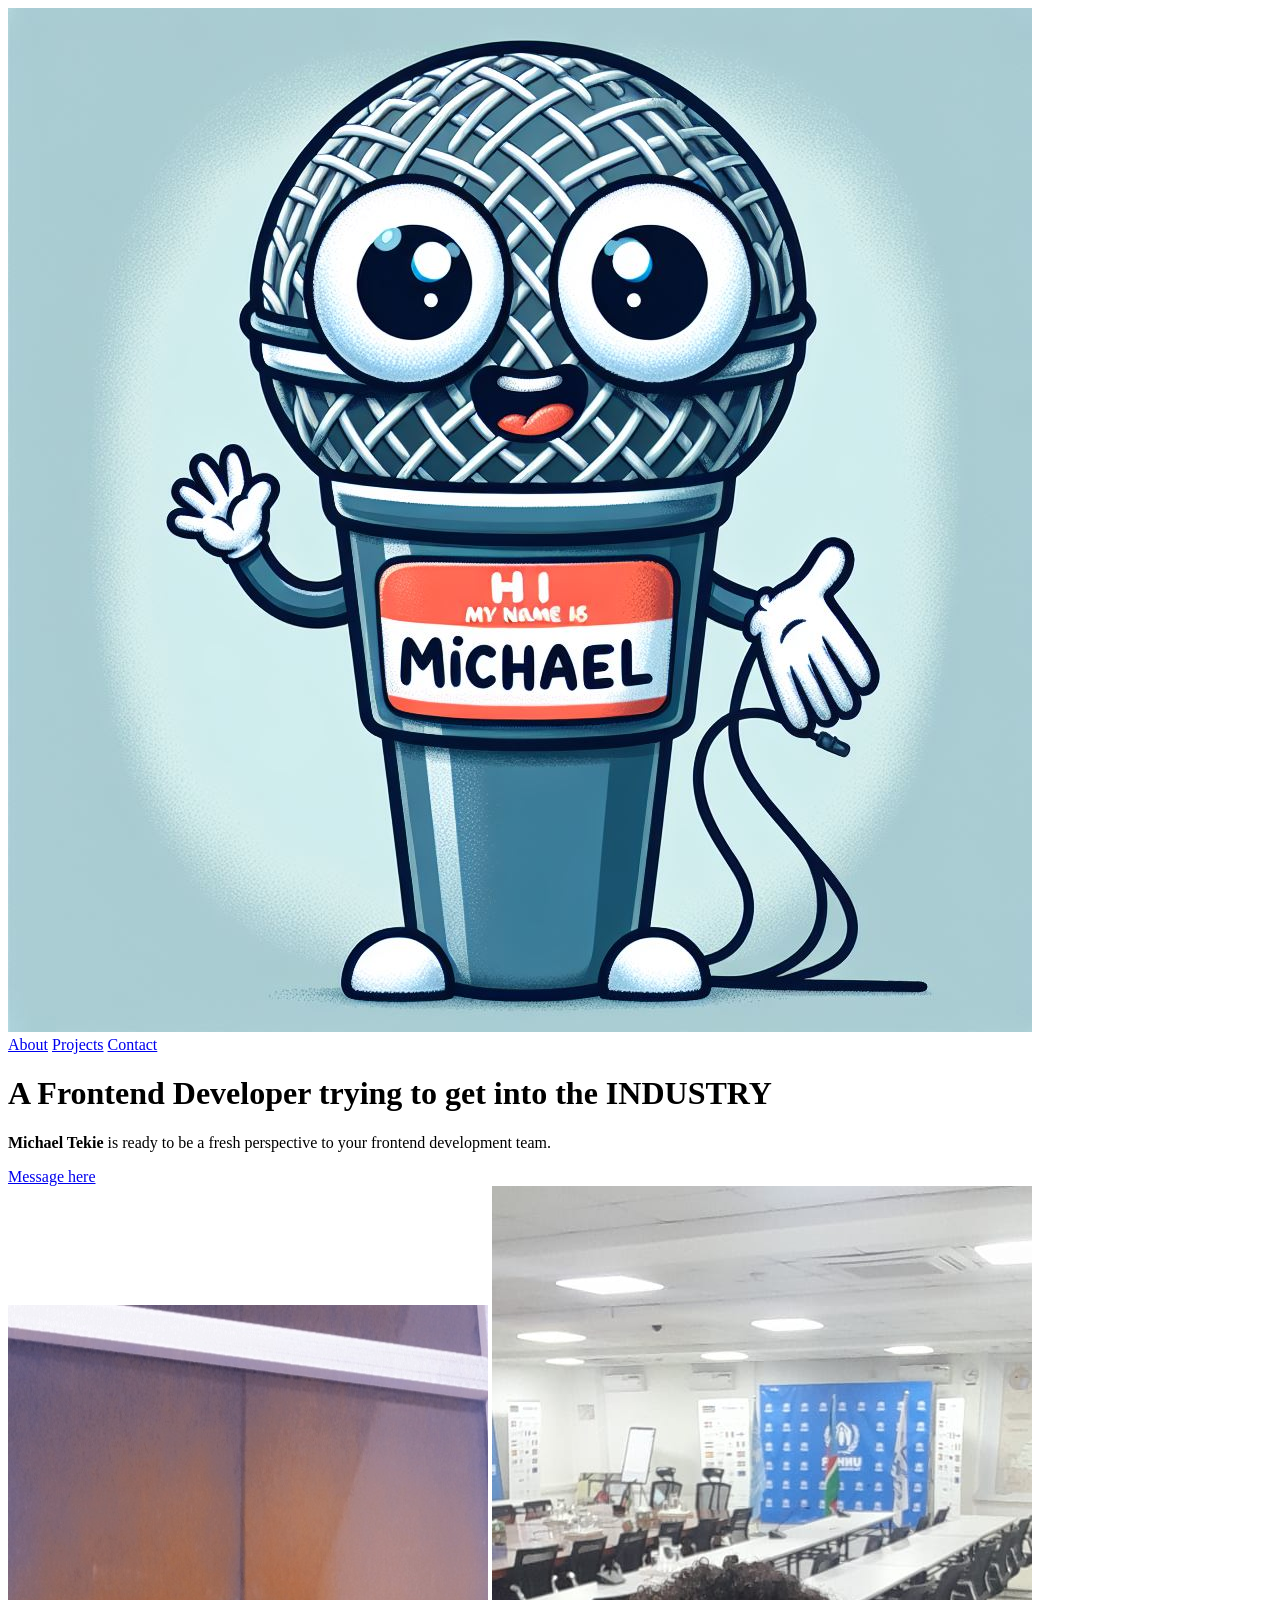
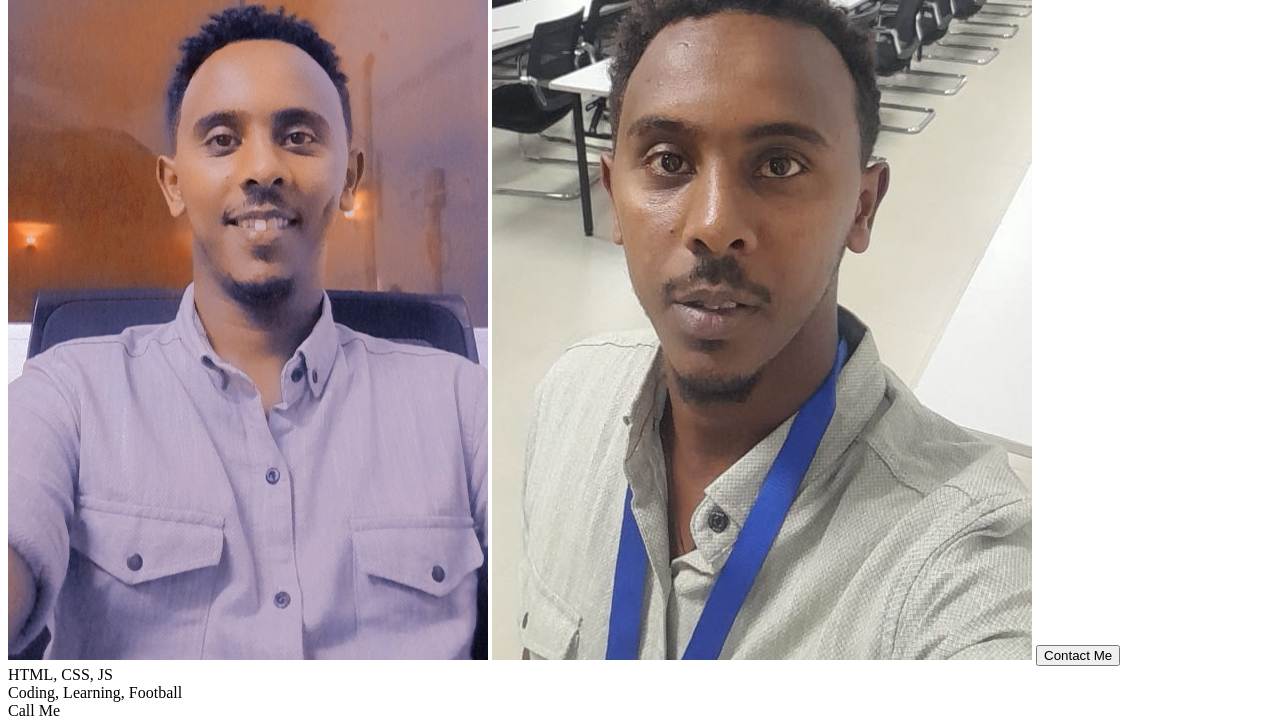
==== site/index.html @ ced4840d "index" ====
<!DOCTYPE html>
<html lang="en">
<head>
    <meta charset="UTF-8">
    <meta name="viewport" content="width=device-width, initial-scale=1.0">
    <link rel="stylesheet" href="index.html">
    <title>My portfolio</title>
</head>
<body>
    <header>
        <nav class="container">
            <div class="logo-box">
                <a href="Home.html" ><img src="images/My logo.jpeg" alt=""></a>
            </div>
            <div class="parent-link">
                <a href="#" class="social-links">About</a>
                <a href="#" class="social-links">Projects</a>
                <a href="#" class="social-links">Contact</a>
            </div>
            <div class="icon">
              <a href="https://github.com/" target="_blank" class="sm-icon">
                <ion-icon name="logo-github"></ion-icon>
              </a>  
              <a href="https://linkedin.com/" target="_blank" class="sm-icon">
                <ion-icon name="logo-linkedin"></ion-icon>
              </a>  
              <a href="https://tiktok.com/" target="_blank" class="sm-icon">
                <ion-icon name="logo-tiktok"></ion-icon>
              </a>  
            </div>
        </nav>

        <div class="header-container">
            <div class="hdr-container-inner">
                <h1>A Frontend Developer trying to get 
                  into the <span>INDUSTRY</span>
                </h1>
                <p>
                  <b>Michael Tekie</b> is ready to be a fresh perspective to
                  your frontend development team.
                </p>
                <a href="#" class="btn">Message here</a>
            </div>
        </div>
    </header>

    <div class="cards">
      <div class="imgWrapper">
        <img class="image-1" src="images/image1.jpg" alt="">
        <img class="image-2" src="images/image2.jpg" alt="">

        <button class="Contact-Me"> Contact Me</button>
      </div>
     <div class="info-container">
      <div class="skills title">HTML, CSS, JS</div>
      <div class="hobbies">Coding, Learning, Football</div>
      <div class="callMe">Call Me</div>
     </div>
      
    </div>
</body>
</html>
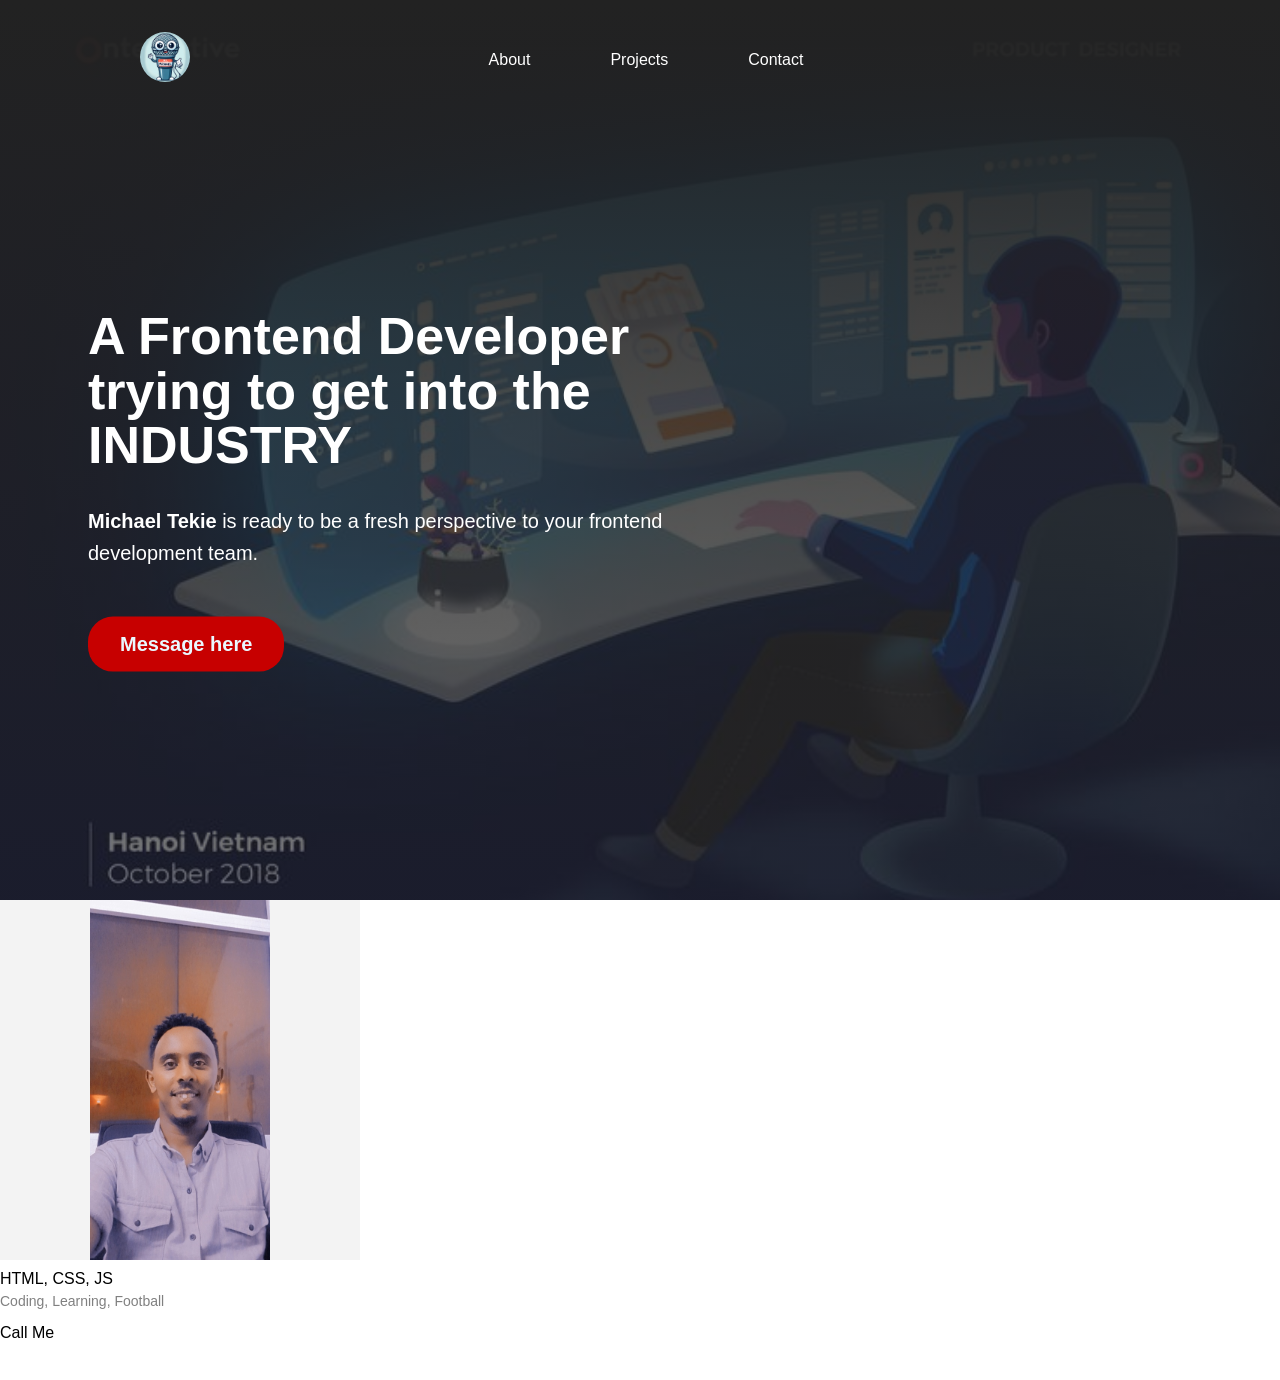
==== commit 7c942eb4: "index" ====
--- a/site/index.html
+++ b/site/index.html
@@ -3,7 +3,7 @@
 <head>
     <meta charset="UTF-8">
     <meta name="viewport" content="width=device-width, initial-scale=1.0">
-    <link rel="stylesheet" href="index.html">
+    <link rel="stylesheet" href="index.css">
     <title>My portfolio</title>
 </head>
 <body>
--- a/site/index.css
+++ b/site/index.css
@@ -0,0 +1,205 @@
+@import url('https://fonts.gooleapis.com/css2?family=Inter:wght@400;500;600;700;800;900&display=swap');
+
+
+* {
+    margin: 0;
+    padding: 0;
+    box-sizing: border-box;
+}
+
+.container {
+    display: flex;
+    justify-content: space-around;
+}
+
+.parent-link {
+    font-size: 1rem;
+}
+
+.parent-link, .icon {
+    display: flex;
+    justify-content: center;
+    align-items: center;
+}
+
+.social-links, .msg {
+    text-decoration: none;
+}
+
+.social-links {
+    padding: 0 2.5rem;
+    margin: 0;
+    color: white;
+    font-weight: 500;
+}
+
+.social-links:hover {
+    opacity: 0.8;
+}
+
+.sm-icon {
+    padding: 0 0.5rem;
+    margin: 0;
+    color: white;
+}
+
+.sm-icon:hover {
+    opacity: 0.8;
+}
+
+header {
+    height: 100vh;
+    position: relative;
+    background-image: linear-gradient(rgba(34,34,34,2.5),
+    rgba(34,34,34,0.6)), url(images/designer_4x_png\ by\ Alex\ ✦.jpeg);
+    background-size: cover;
+    background-position: center;
+    color: white;
+}
+
+.logo-box img {
+    width: 50px;
+    height: 50px;
+    border-radius: 50%;
+    margin-left: 10px;
+}
+
+
+body {
+    font-family: "Inter", sans-serif;
+}
+
+nav {
+    font-size: 20px;
+    font-weight: 700;
+    display: flex;
+    justify-content: space-between;
+    padding-top: 32px;
+}
+
+h1 {
+    font-size: 52px;
+    margin-bottom: 32px;
+    line-height: 1.05;
+}
+
+h2 {
+    font-size: 44px;
+    margin-bottom: 48px;
+}
+
+p {
+    font-size: 20px;
+    line-height: 1.6;
+    margin-bottom: 48px;
+}
+
+.btn:link,
+.btn:visited {
+    font-size: 20px;
+    font-weight: 600;
+    background-color: rgb(199,0,0);
+    color: #eaf8ff;
+    text-decoration: none;
+    display: inline-block;
+    padding: 16px 32px;
+    border-radius: 25px;
+}
+
+.btn:link:hover,
+.btn:visited:hover {
+    opacity: 0.8;
+}
+
+.header-container {
+    width: 1200px;
+    position: absolute;
+    left: 50%;
+    top: 50%;
+    transform: translate(-50%, -50%);
+    padding-left: 3rem;
+    margin-top: 2.5rem;
+}
+
+.hdr-container-inner {
+    width: 50%;
+}
+
+
+/*  Cards  */
+
+.cards {
+    width: 360px;
+    height: 480px;
+    overflow: hidden;
+    cursor: pointer;
+}
+
+.cards:hover>.Contact-Me {
+    bottom: 10px;
+}
+
+
+.cards:hover>.image-2{
+    opacity: 1;
+}
+
+.imgWrapper{
+    height: 75%;
+    background-color: #f3f3f3;
+    position: relative;
+    overflow: hidden;
+}
+
+.imgWrapper img {
+    width: 100%;
+    height: 100%;
+    object-fit: contain;
+    position: absolute;
+    top: 0;
+    left: 0;
+    transition: ease-in-out 0.2s;
+}
+
+.imgWrapper .image-2 {
+    opacity: 0;
+}
+
+
+.Contact-Me {
+    padding: 10px 25px;
+    background-color: white;
+    color: black;
+    border: none;
+    font-size: 16px;
+    position: absolute;
+    bottom: -50px;
+    left: -50px;
+    transform: translate(-50%);
+    transition: ease-in-out 0.2s;
+    cursor: pointer;
+}
+
+.Contact-Me:hover {
+    background-color: black;
+    color: white;
+}
+
+.info-container {
+    height: 25%;
+    padding: 10px 0;
+    box-sizing: border-box;
+}
+
+.info-container .text{
+    font-size: 18px;
+    font-weight: 500;
+    color: black;
+}
+
+.info-container .hobbies {
+    font-size: 14px;
+    font-weight: 400;
+    color: gray;
+    margin: 5px 0 15px 0;
+}
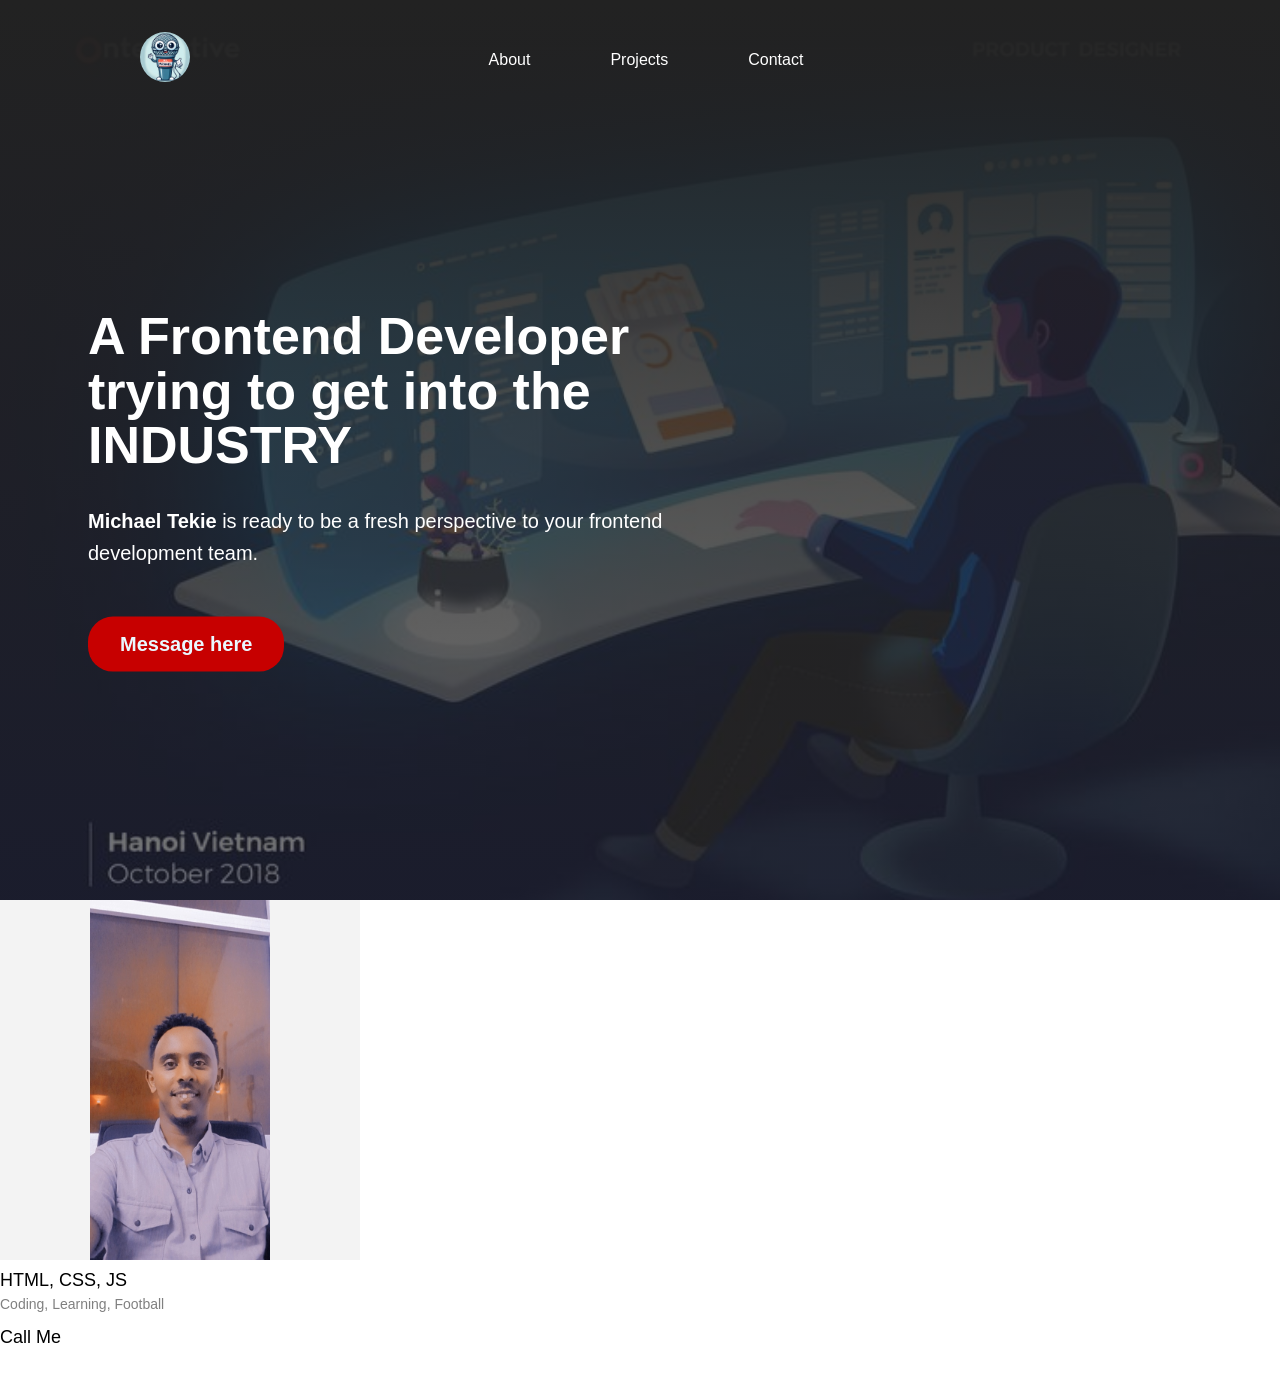
==== commit 977a2696: "img" ====
--- a/site/index.html
+++ b/site/index.html
@@ -49,12 +49,12 @@
         <img class="image-1" src="images/image1.jpg" alt="">
         <img class="image-2" src="images/image2.jpg" alt="">
 
-        <button class="Contact-Me"> Contact Me</button>
+        <button class="Contact-Me">Contact Me</button>
       </div>
      <div class="info-container">
-      <div class="skills title">HTML, CSS, JS</div>
+      <div class="text title">HTML, CSS, JS</div>
       <div class="hobbies">Coding, Learning, Football</div>
-      <div class="callMe">Call Me</div>
+      <div class="text callMe">Call Me</div>
      </div>
       
     </div>
--- a/site/index.css
+++ b/site/index.css
@@ -139,6 +139,10 @@
     bottom: 10px;
 }
 
+
+.cards:hover>.image-1{
+    opacity: 0;
+}
 
 .cards:hover>.image-2{
     opacity: 1;
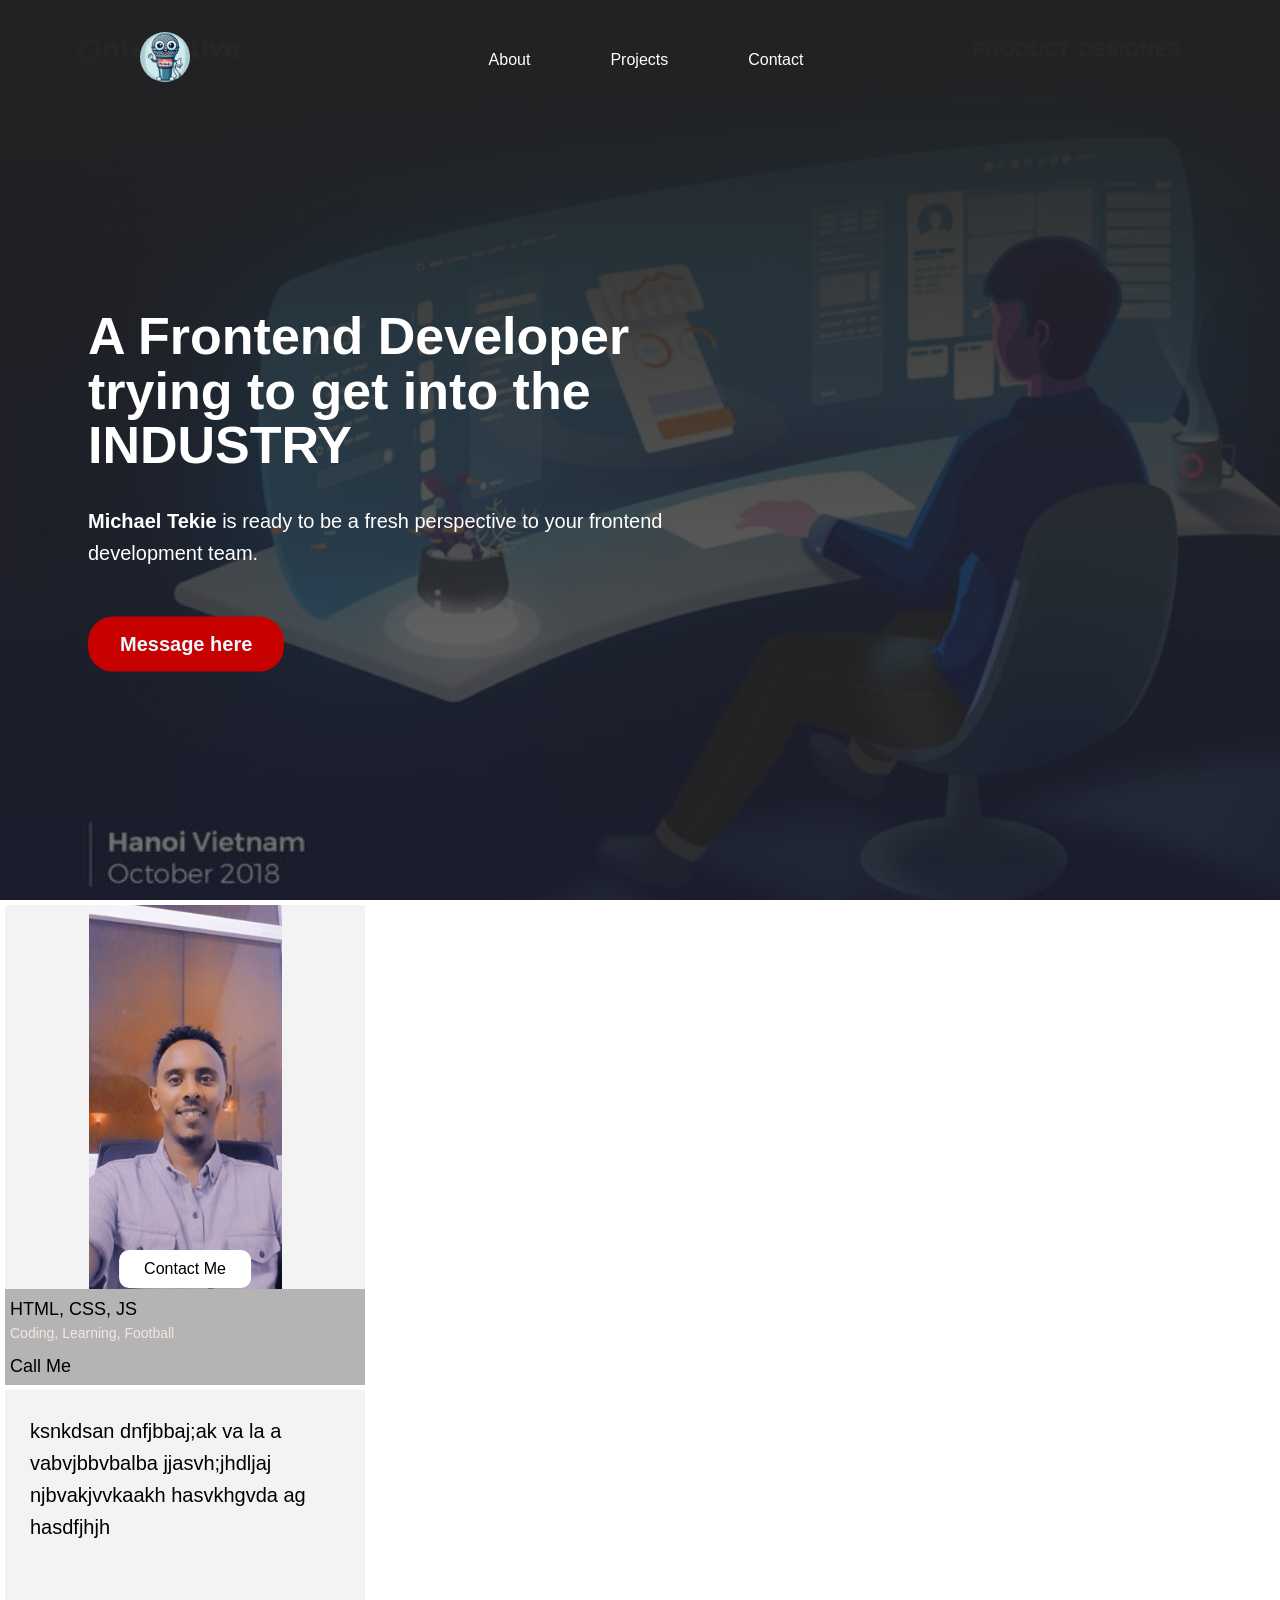
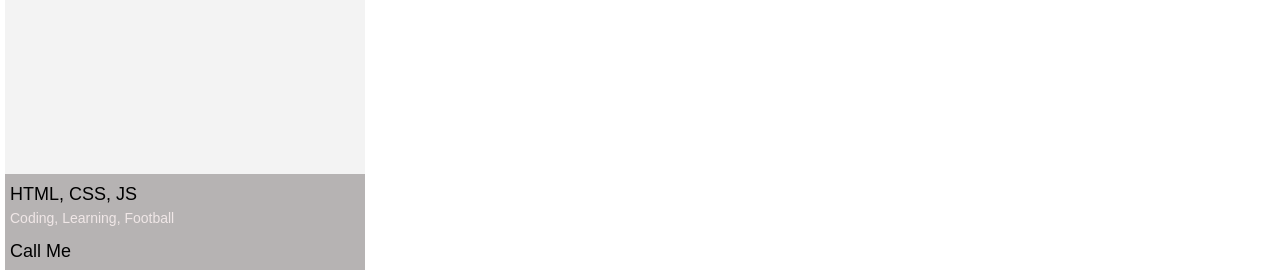
==== commit 74ce6769: "cards" ====
--- a/site/index.html
+++ b/site/index.html
@@ -43,14 +43,15 @@
             </div>
         </div>
     </header>
+    
 
     <div class="cards">
       <div class="imgWrapper">
         <img class="image-1" src="images/image1.jpg" alt="">
         <img class="image-2" src="images/image2.jpg" alt="">
+        <button class="contact-me">Contact Me</button>
+      </div>
 
-        <button class="Contact-Me">Contact Me</button>
-      </div>
      <div class="info-container">
       <div class="text title">HTML, CSS, JS</div>
       <div class="hobbies">Coding, Learning, Football</div>
@@ -58,5 +59,19 @@
      </div>
       
     </div>
+
+    <div class="about-me cards">
+      <div class="text-about-me imgWrapper">
+        <p>ksnkdsan dnfjbbaj;ak va la a vabvjbbvbalba
+          jjasvh;jhdljaj njbvakjvvkaakh hasvkhgvda ag
+          hasdfjhjh
+        </p>
+      </div>
+      <div class="info-container">
+        <div class="text title">HTML, CSS, JS</div>
+        <div class="hobbies">Coding, Learning, Football</div>
+        <div class="text callMe">Call Me</div>
+      </div>
+    </div>
 </body>
 </html>
--- a/site/index.css
+++ b/site/index.css
@@ -133,23 +133,24 @@
     height: 480px;
     overflow: hidden;
     cursor: pointer;
-}
-
-.cards:hover>.Contact-Me {
+    margin: 5px 0 0 5px;
+}
+
+.cards:hover, .contact-me {
     bottom: 10px;
 }
 
 
-.cards:hover>.image-1{
+.cards:hover .image-1{
     opacity: 0;
 }
 
-.cards:hover>.image-2{
+.cards:hover .image-2{
     opacity: 1;
 }
 
 .imgWrapper{
-    height: 75%;
+    height: 80%;
     background-color: #f3f3f3;
     position: relative;
     overflow: hidden;
@@ -158,7 +159,7 @@
 .imgWrapper img {
     width: 100%;
     height: 100%;
-    object-fit: contain;
+    object-fit:contain;
     position: absolute;
     top: 0;
     left: 0;
@@ -170,40 +171,48 @@
 }
 
 
-.Contact-Me {
+.contact-me {
     padding: 10px 25px;
     background-color: white;
     color: black;
     border: none;
     font-size: 16px;
     position: absolute;
-    bottom: -50px;
-    left: -50px;
+    bottom: 1px;
+    left: 180px;
     transform: translate(-50%);
     transition: ease-in-out 0.2s;
     cursor: pointer;
-}
-
-.Contact-Me:hover {
+    border-radius: 10px;
+}
+
+.contact-me:hover {
     background-color: black;
     color: white;
 }
 
 .info-container {
-    height: 25%;
+    height: 20%;
     padding: 10px 0;
     box-sizing: border-box;
+    background-color: #b6b3b3;
 }
 
 .info-container .text{
     font-size: 18px;
     font-weight: 500;
     color: black;
+    padding-left: 5px;
 }
 
 .info-container .hobbies {
     font-size: 14px;
     font-weight: 400;
-    color: gray;
+    color: rgb(240, 231, 231);
     margin: 5px 0 15px 0;
-}
+    padding-left: 5px;
+}
+
+.text-about-me p {
+    padding: 25px;
+}
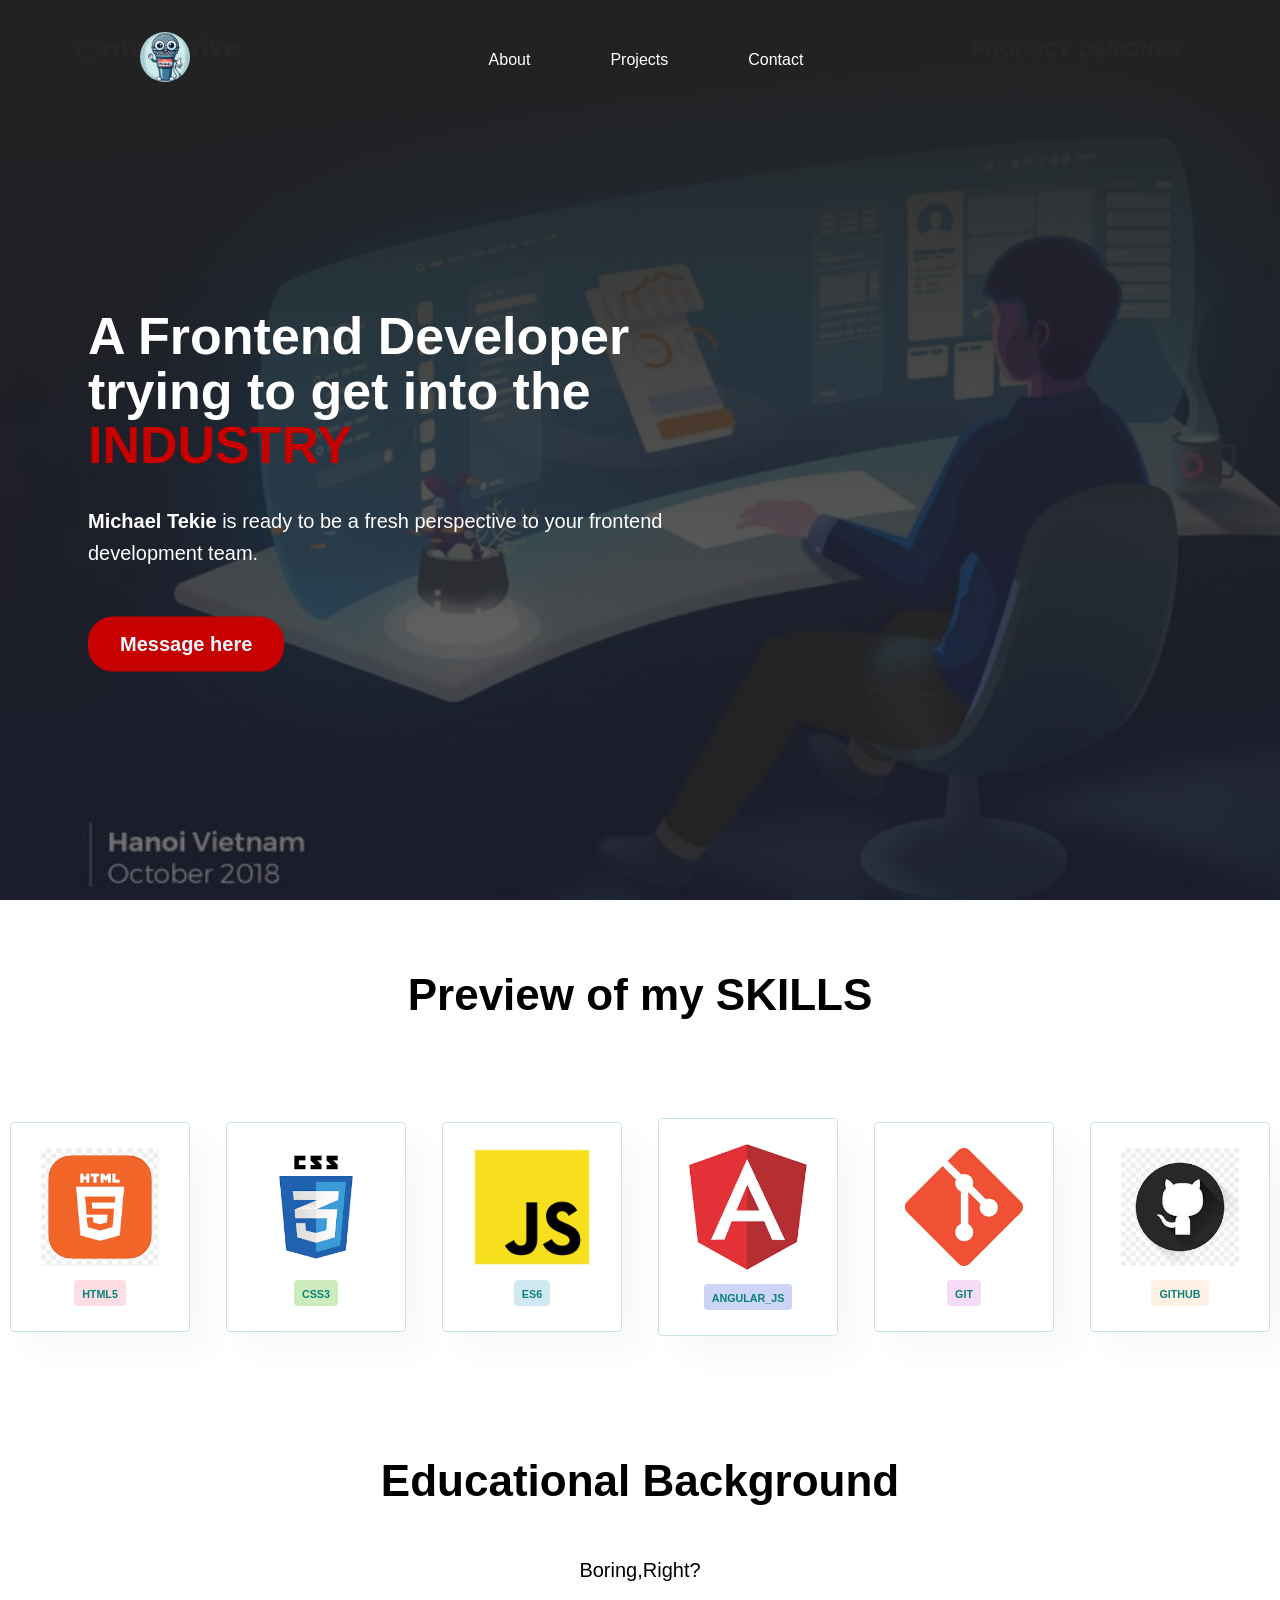
==== commit b079e561: "portfolio adjustment" ====
--- a/site/index.html
+++ b/site/index.html
@@ -44,8 +44,8 @@
         </div>
     </header>
     
-
-    <div class="cards">
+<!------
+    <div class="cards" id="feature">
       <div class="imgWrapper">
         <img class="image-1" src="images/image1.jpg" alt="">
         <img class="image-2" src="images/image2.jpg" alt="">
@@ -59,8 +59,7 @@
      </div>
       
     </div>
-
-    <div class="about-me cards">
+    <div class="about-me cards" id="feature">
       <div class="text-about-me imgWrapper">
         <p>ksnkdsan dnfjbbaj;ak va la a vabvjbbvbalba
           jjasvh;jhdljaj njbvakjvvkaakh hasvkhgvda ag
@@ -72,6 +71,50 @@
         <div class="hobbies">Coding, Learning, Football</div>
         <div class="text callMe">Call Me</div>
       </div>
+    </div> 
+    --->
+
+    <div class="h2">
+      <h2 data-text="Preview of my SKILLS">
+         <span class="rotate">Preview of my SKILLS</span></h2>
+     
     </div>
+    
+    <section id="feature" class="section-p1">
+
+      <div class="fe-box">
+          <img src="images/html.png" alt="">
+          <h6>HTML5</h6>
+      </div>
+      <div class="fe-box">
+          <img src="images/css.png" alt="">
+          <h6>CSS3</h6>
+      </div>
+      <div class="fe-box">
+          <img src="images/js.png" alt="">
+          <h6>ES6</h6>
+      </div>
+      
+      <div class="fe-box">
+          <img src="images/angular.png" alt="">
+          <h6>ANGULAR_JS</h6>
+      </div>
+      <div class="fe-box">
+          <img src="images/git.png" alt="">
+          <h6>GIT</h6>
+      </div>
+      <div class="fe-box">
+          <img src="images/github.jpeg" alt="">
+          <h6>GITHUB</h6>
+      </div>
+    </section>
+
+    <section id="eduBg" class="edu">
+      <h2>Educational Background</h2>
+      <p>Boring,Right?</p>
+    </section>
+
+
+
 </body>
 </html>
--- a/site/index.css
+++ b/site/index.css
@@ -31,10 +31,17 @@
     margin: 0;
     color: white;
     font-weight: 500;
+    transition: ease-in-out 0.3s;
 }
 
 .social-links:hover {
+    border-radius: 100px;
+    padding: 0.5rem 2.5rem;
     opacity: 0.8;
+    background-color: #ff0411;
+    animation: rainbow-text-simple-animation-rev
+     0.3s ease backwards;
+    
 }
 
 .sm-icon {
@@ -125,8 +132,12 @@
     width: 50%;
 }
 
-
-/*  Cards  */
+.hdr-container-inner span {
+    color: rgb(199,0,0);
+}
+
+
+/*  Cards  
 
 .cards {
     width: 360px;
@@ -216,3 +227,113 @@
 .text-about-me p {
     padding: 25px;
 }
+
+#feature{
+    display: flex;
+    align-items: center;
+    justify-content: space-between;
+    flex-wrap: wrap;
+    }
+
+*/
+
+    /* card display of my skills */
+
+    #feature{
+        display: flex;
+        align-items: center;
+        justify-content: space-between;
+        flex-wrap: wrap;
+        }
+        
+        
+        #feature .fe-box{
+            width: 180px;
+            text-align: center;
+            padding: 25px 15px;
+            box-shadow:20px 20px 34px rgba(0,0,0,0.03) ;
+            border: 1px solid #cce7d0;
+            border-radius: 4px;
+            margin: 50px 10px;
+        }
+        
+        #feature .fe-box:hover{
+            box-shadow: 10px 10px 54px rgba(70,62,221,0.1);
+        }
+        
+        #feature .fe-box img{
+            width: 80%;
+            margin-bottom: 10px;
+            
+        }
+        #feature .fe-box h6{
+            display: inline-block;
+            padding: 9px 8px 6px 8px;
+            line-height: 1;
+            border-radius: 4px;
+            color:#088178 ;
+            background-color: #fddde4;
+        }
+        
+        #feature .fe-box:nth-child(2) h6{
+        background-color: #cdebbc;
+        }
+        #feature .fe-box:nth-child(3) h6{
+        background-color:#d1e8f2 ;
+        }
+        #feature .fe-box:nth-child(4) h6{
+        background-color:#cdd4f8 ;
+        }
+        #feature .fe-box:nth-child(5) h6{
+        background-color:#f6dbf6 ;
+        }
+        #feature .fe-box:nth-child(6) h6{
+        background-color:#fff2e5 ;
+        }
+        
+        
+
+        .h2 {
+            display: flex;
+            align-items: center;
+            justify-content: center;
+            margin: 70px 0 0 0;
+            font-size: 150px;
+           
+            
+        }
+
+        .h2 span:hover {
+            background-color: #EAFF04;
+            background-size: 100%;
+            background-image: linear-gradient(120deg,#5f0707, #ff0411,#5f0707);
+            background-clip: text;
+            -webkit-background-clip: text;
+            -webkit-text-fill-color: transparent;
+            animation: rainbow-text-simple-animation-rev 0.3s ease forwards;
+            transform: rotateY(180deg);
+            transition: ease-in-out 0.5s;
+            cursor: pointer;
+        }
+
+        
+       .h2:hover {
+        cursor: pointer;
+        transform: rotateY(360deg);
+       }
+        
+        
+        @keyframes fadeIn {
+            0% { opacity: 0; }
+            100% { opacity: 1; }
+          }
+
+/* edu background */
+
+#eduBg {
+    text-align: center;
+    margin-top: 70px;
+}
+
+
+          
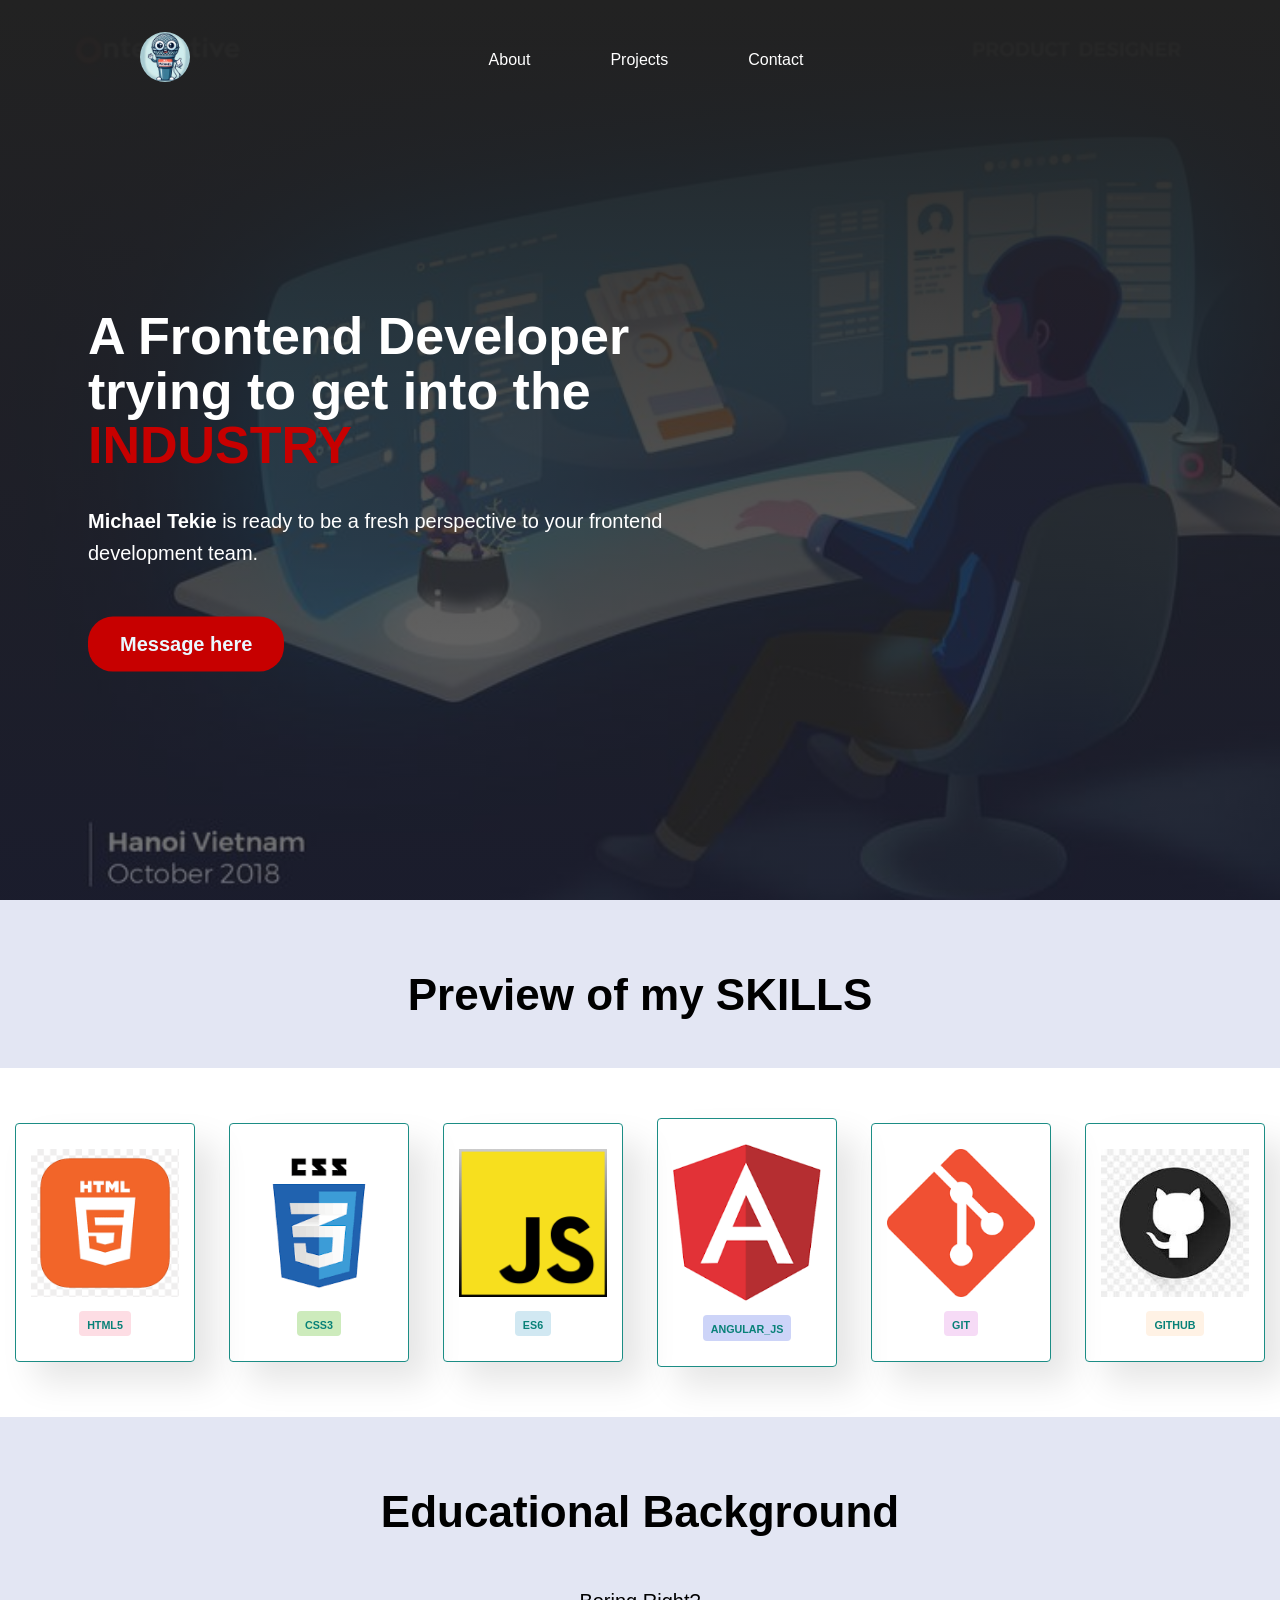
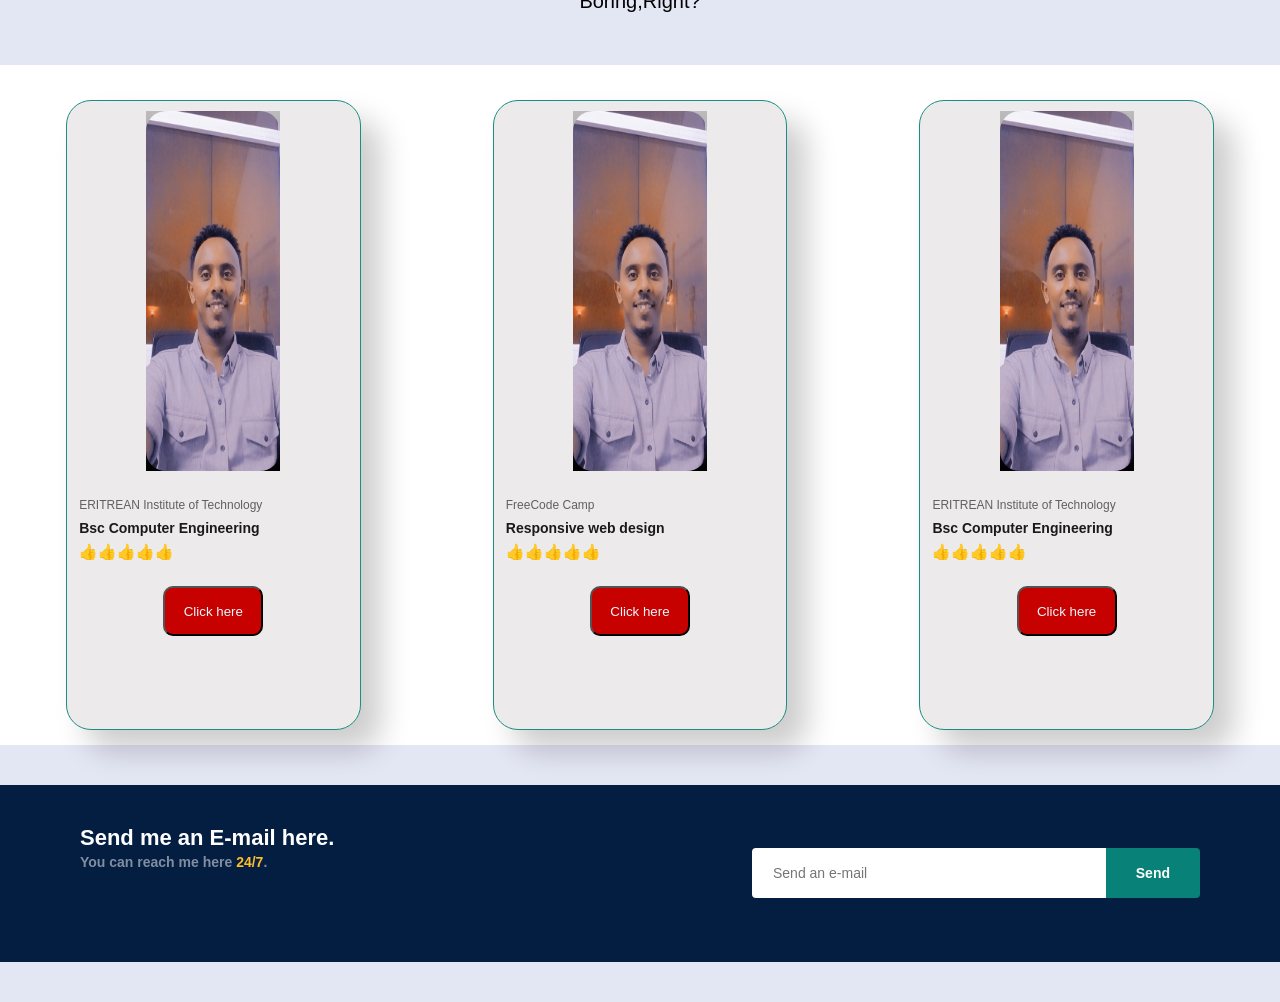
==== commit 553ef1f7: "portfolio adj" ====
--- a/site/index.html
+++ b/site/index.html
@@ -44,7 +44,7 @@
         </div>
     </header>
     
-<!------
+ <!------
     <div class="cards" id="feature">
       <div class="imgWrapper">
         <img class="image-1" src="images/image1.jpg" alt="">
@@ -109,12 +109,67 @@
       </div>
     </section>
 
+
+                  
+               <!--educational background-->
+
+
     <section id="eduBg" class="edu">
       <h2>Educational Background</h2>
       <p>Boring,Right?</p>
+      <div class="edu-container">
+        <div class="edu">
+          <img src="images/image1.jpg" alt="">
+          <div class="def">
+            <span>ERITREAN Institute of Technology</span>
+            <h5>Bsc Computer Engineering</h5>
+            <h4>👍👍👍👍👍</h4>
+          </div>
+          <button class="check-btn">Click here</button>
+        </div>
+         
+        <div class="edu">
+          <img src="images/image1.jpg" alt="">
+          <div class="def">
+            <span>FreeCode Camp</span>
+            <h5>Responsive web design</h5>
+            <h4>👍👍👍👍👍</h4>
+          </div>
+          <button class="check-btn">Click here</button>
+          
+      </div>
+        <div class="edu">
+          <img src="images/image1.jpg" alt="">
+          <div class="def">
+            <span>ERITREAN Institute of Technology</span>
+            <h5>Bsc Computer Engineering</h5>
+            <h4>👍👍👍👍👍</h4>
+          </div>
+          <button class="check-btn">Click here</button>
+        </div>
+      </div>
     </section>
+
+    
+    
+                      <!--Projects-->
+
+    <section id="newsletter">
+      <div class="emailtext">
+        <h4>Send me an E-mail here.</h4>
+        <p>You can reach me here <span>24/7</span>.</p>
+      </div>
+
+      <div class="form">
+        <input type="text" placeholder="Send an e-mail">
+        <button class="normal">Send</button>
+      </div>
+    </section>
+  </body>
+  </html>
+          
 
 
 
-</body>
-</html>
+
+
--- a/site/index.css
+++ b/site/index.css
@@ -5,6 +5,10 @@
     margin: 0;
     padding: 0;
     box-sizing: border-box;
+}
+
+body {
+    background-color:#e3e6f3 ;
 }
 
 .container {
@@ -244,6 +248,7 @@
         align-items: center;
         justify-content: space-between;
         flex-wrap: wrap;
+        background-color: #fff;
         }
         
         
@@ -251,21 +256,22 @@
             width: 180px;
             text-align: center;
             padding: 25px 15px;
-            box-shadow:20px 20px 34px rgba(0,0,0,0.03) ;
-            border: 1px solid #cce7d0;
+            box-shadow:20px 20px 34px rgba(0,0,0,0.1) ;
+            border: 1px solid  #1c8d85;
             border-radius: 4px;
-            margin: 50px 10px;
+            margin: 50px 15px;
         }
         
         #feature .fe-box:hover{
-            box-shadow: 10px 10px 54px rgba(70,62,221,0.1);
+            box-shadow: 10px 10px 54px rgba(13, 5, 161, 0.1);
         }
         
         #feature .fe-box img{
-            width: 80%;
+            width: 100%;
             margin-bottom: 10px;
-            
-        }
+            border-image: fill 0 linear-gradient(#0003, #000);
+        }
+        
         #feature .fe-box h6{
             display: inline-block;
             padding: 9px 8px 6px 8px;
@@ -273,6 +279,7 @@
             border-radius: 4px;
             color:#088178 ;
             background-color: #fddde4;
+            font-weight: 700;
         }
         
         #feature .fe-box:nth-child(2) h6{
@@ -299,22 +306,19 @@
             justify-content: center;
             margin: 70px 0 0 0;
             font-size: 150px;
-           
-            
         }
 
         .h2 span:hover {
-            background-color: #EAFF04;
             background-size: 100%;
             background-image: linear-gradient(120deg,#5f0707, #ff0411,#5f0707);
             background-clip: text;
             -webkit-background-clip: text;
             -webkit-text-fill-color: transparent;
             animation: rainbow-text-simple-animation-rev 0.3s ease forwards;
-            transform: rotateY(180deg);
-            transition: ease-in-out 0.5s;
+            transition: ease-in-out 0.2s;
             cursor: pointer;
         }
+            
 
         
        .h2:hover {
@@ -335,5 +339,159 @@
     margin-top: 70px;
 }
 
-
-          +#eduBg .edu-container {
+    display: flex;
+    justify-content: space-around;
+    padding-top: 20px;
+    flex-wrap: wrap;
+   background-color: #fff;
+}
+
+#eduBg .edu {
+    width: 23%;
+    height: 70vh;
+    min-width: 250px;
+    padding: 10px 12px;
+    border: 1px solid #1c8d85;
+    border-radius: 25px;
+    cursor: pointer;
+    box-shadow: 20px 20px 30px rgb(0,0,0,0.2);
+    margin: 15px 25px;
+    transition: 0.2s ease;
+    position: relative;
+    background-color: #eceaea;
+}
+
+#eduBg .edu:hover {
+    box-shadow: 20px 20px 30px rgba(0,0,0,0.06);
+}
+
+#eduBg .edu img {
+    width: 50%;
+    height: 40vh;
+    border-radius: 20px;
+    opacity: 10;
+    border-image: fill 0 linear-gradient(#0003, #000);
+}
+
+
+#eduBg .edu .def {
+    text-align: start;
+    padding: 20px 0;
+}
+
+#eduBg .edu .def span {
+    color: #606063;
+    font-size: 12px;
+}
+
+#eduBg .edu .def h5 {
+    padding-top: 7px;
+    color: #1a1a1a;
+    font-size: 14px;
+}
+
+
+
+
+#eduBg .edu .def h4 {
+    padding-top: 7px;
+    font-size: 15px;
+    font-weight: 700;
+   
+}
+       
+#eduBg .edu .check-btn {
+    width: 100px;
+    height:50px;
+    padding: 10px;
+    margin-top: 5px; margin-bottom: 30px;
+    border-radius: 10px;
+    background-color: rgb(199,0,0);
+    color: #eaf8ff;
+    text-align: center;
+}
+
+#eduBg .edu .check-btn:hover {
+    background-color: #eaf8ff;
+    color:#606063;
+    text-align: center;
+}
+
+#eduBg h2:hover {
+    background-size: 100%;
+    background-image: linear-gradient(120deg,#5f0707, #ff0411,#5f0707);
+    background-clip: text;
+    -webkit-background-clip: text;
+    -webkit-text-fill-color: transparent;
+    animation: rainbow-text-simple-animation-rev 0.3s ease forwards;
+    transition: ease-in-out 0.2s;
+    cursor: pointer;
+}
+   
+/* form */
+
+#newsletter {
+    padding: 40px 80px;
+    margin: 40px 0;
+    display: flex;
+    justify-content: space-between;
+    flex-wrap: wrap;
+    align-items: center;
+    background-image: ;
+    background-repeat: no-repeat;
+    background-position: 20% 30%;
+    background-color: #041e42;
+}
+
+#newsletter h4 {
+    font-size: 22px;
+    font-weight: 700;
+    color: #fff;
+}
+
+#newsletter p {
+    font-size: 14px;
+    font-weight: 600;
+    color: #818ea0;
+}
+
+#newsletter p span {
+    color: #ffbd27;
+}
+
+#newsletter .form {
+    display: flex;
+    width: 40%;
+}
+
+#newsletter input {
+    height: 3.125rem;
+    padding: 0 1.25rem;
+    font-size: 14px;
+    width: 100%;
+    border: 1px solid transparent;
+    border-radius: 4px;
+    border-top-right-radius: 0;
+    border-bottom-right-radius: 0;
+}
+
+#newsletter button{
+    background-color: #088178;
+    color: #fff;
+    white-space: nowrap;
+   
+    font-size: 14px;
+    font-weight: 600;
+    border-radius: 4px;
+    padding: 15px 30px;
+    cursor: pointer;
+    border:none;
+    outline: none;
+    transition: 0.2s;
+}
+
+#newsletter .normal {
+    border-top-left-radius: 0;
+    border-bottom-left-radius: 0;
+}
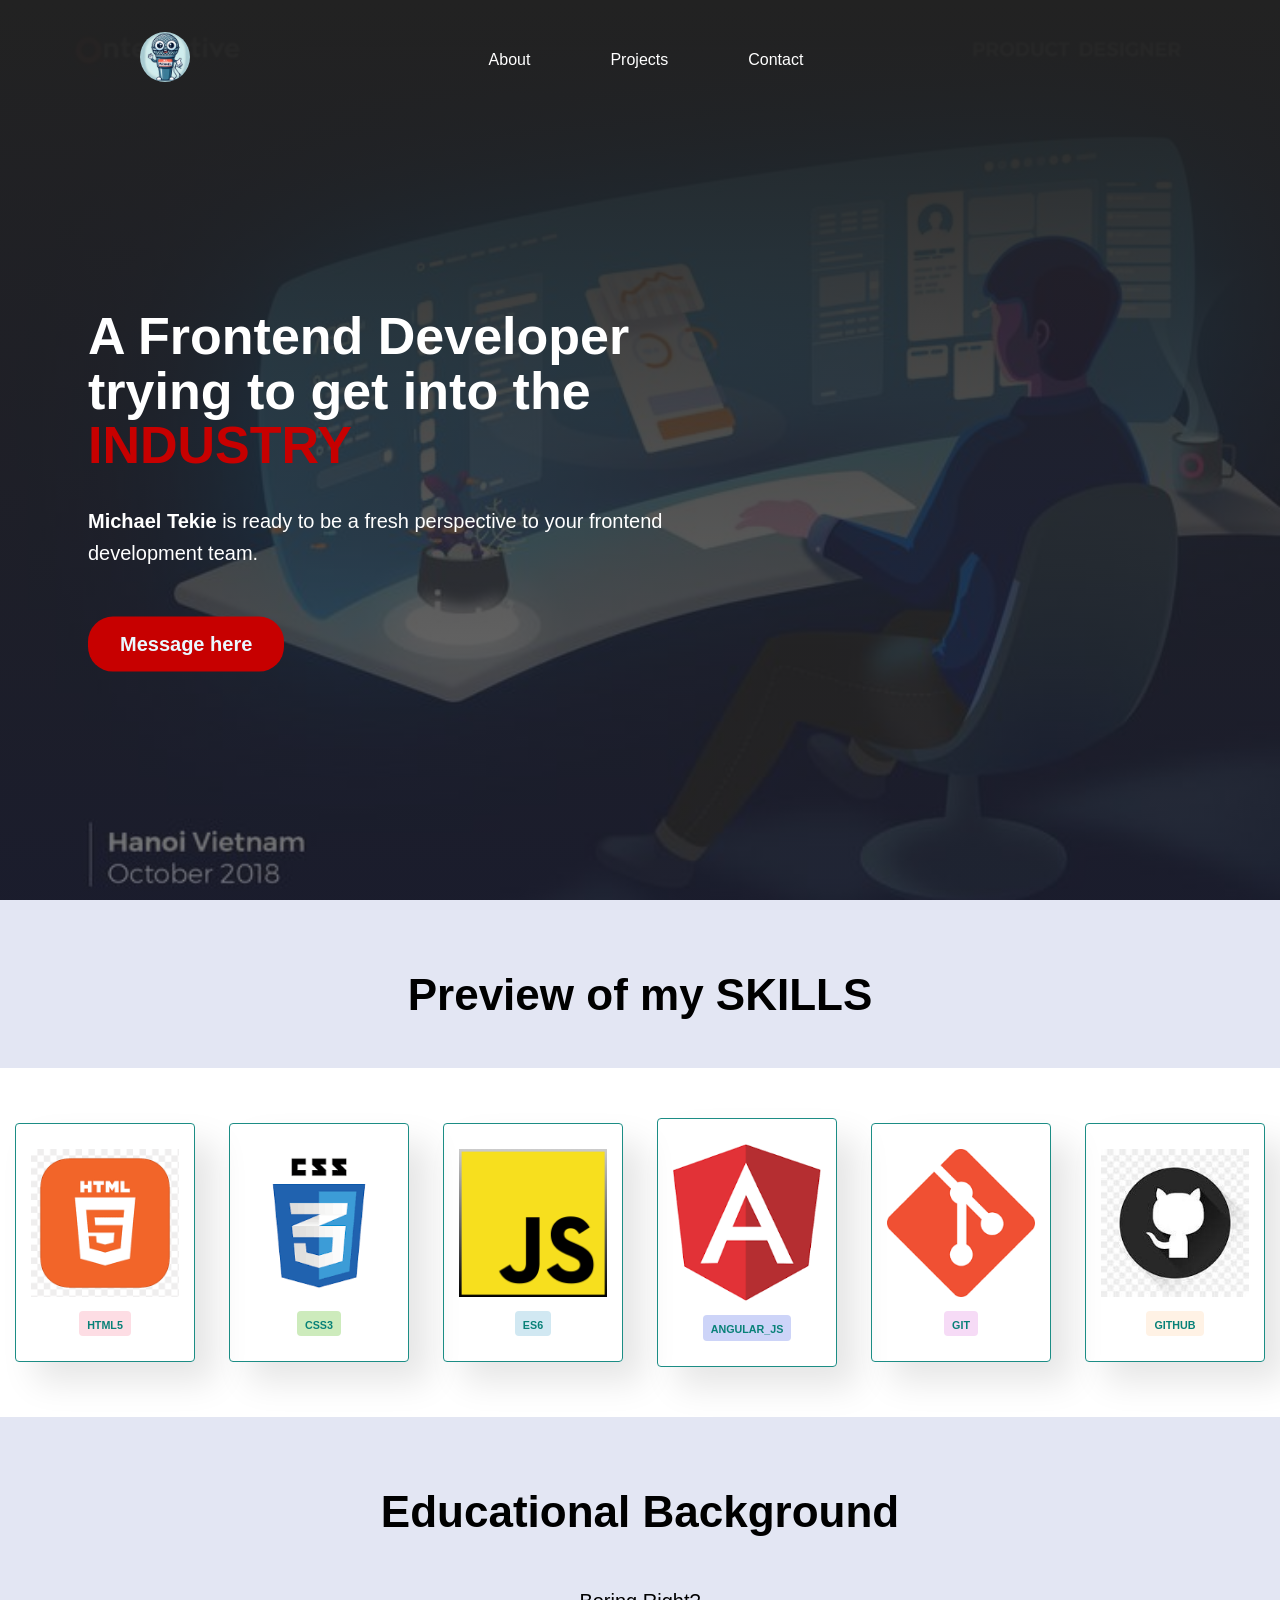
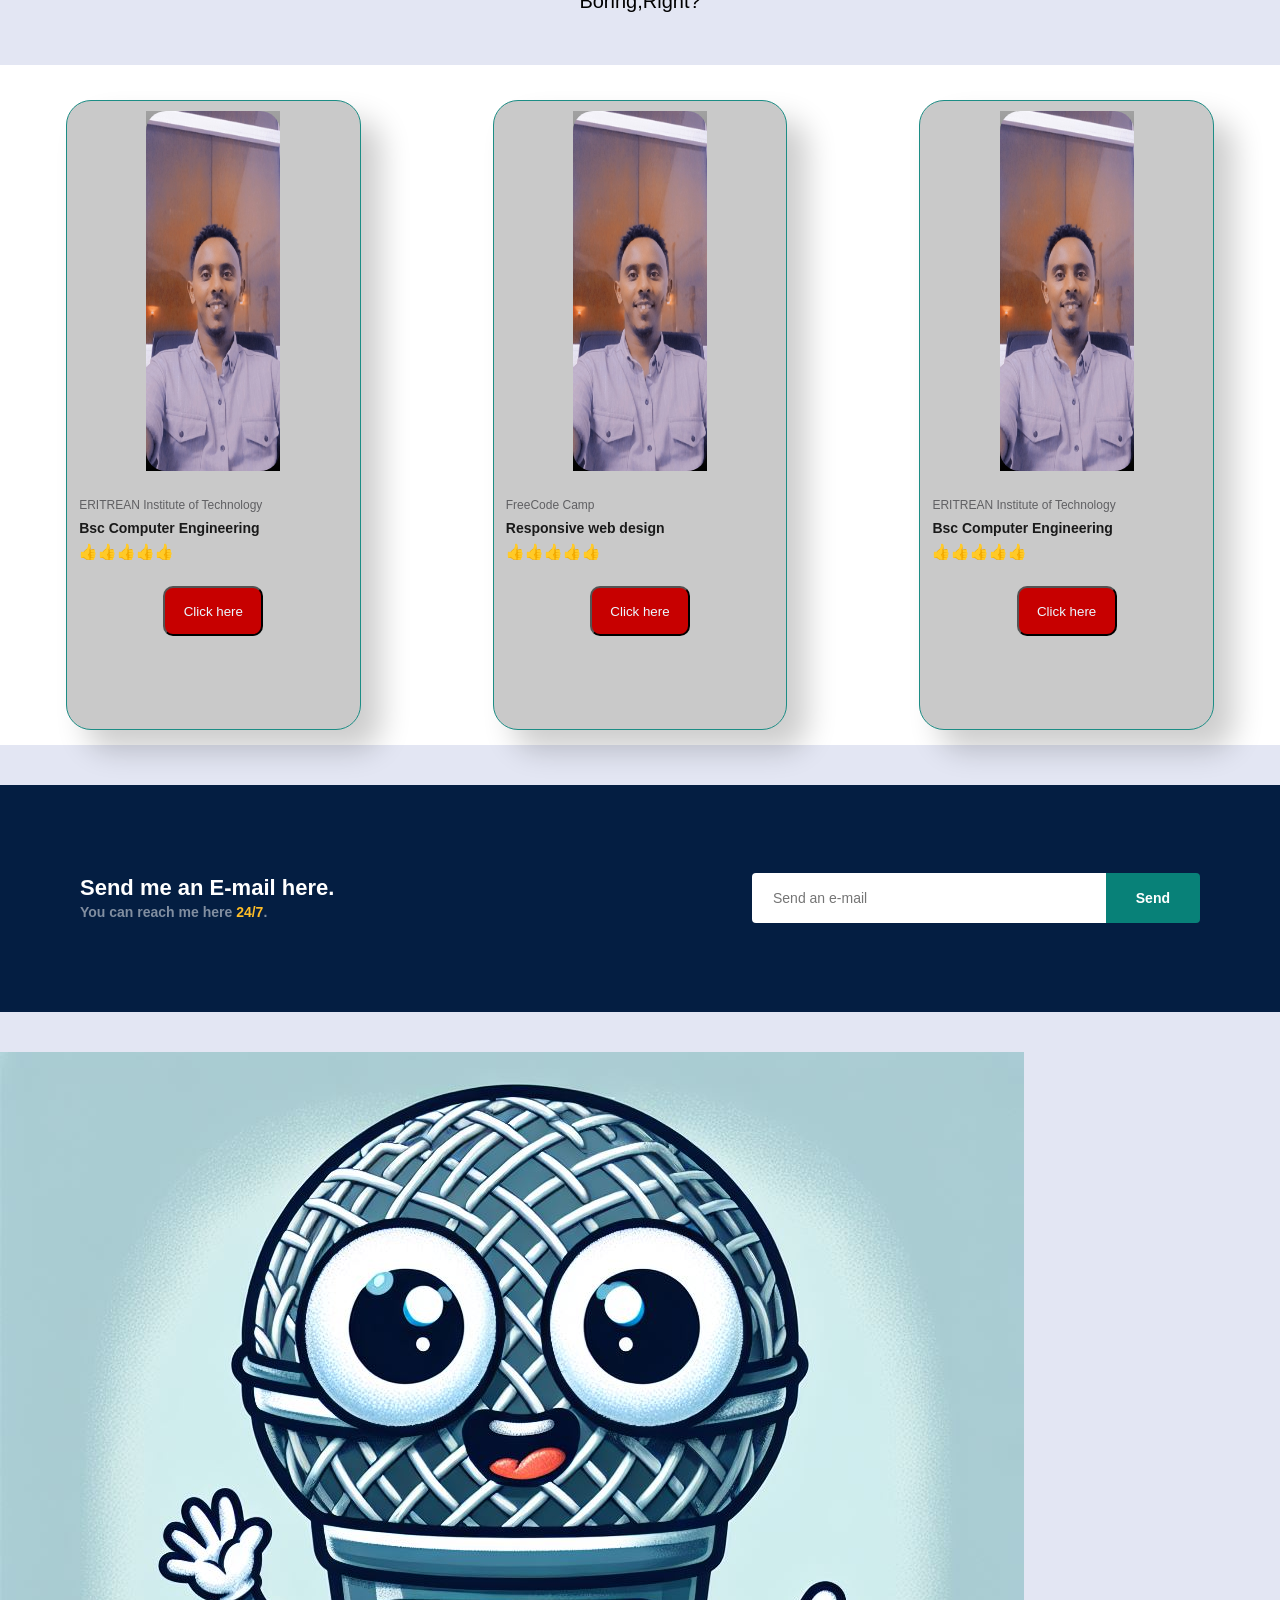
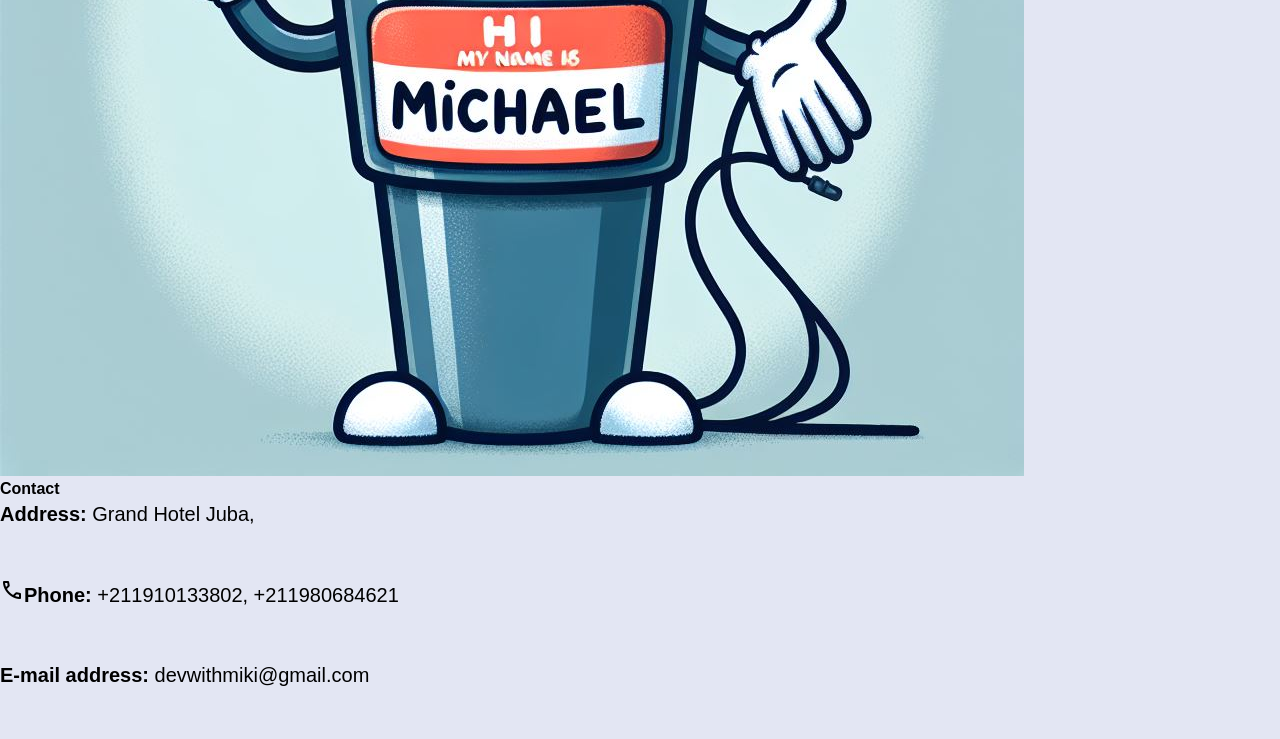
==== commit d982cad9: "portfolio" ====
--- a/site/index.html
+++ b/site/index.html
@@ -3,6 +3,7 @@
 <head>
     <meta charset="UTF-8">
     <meta name="viewport" content="width=device-width, initial-scale=1.0">
+    <link rel="stylesheet" href="https://fonts.googleapis.com/css2?family=Material+Symbols+Outlined:opsz,wght,FILL,GRAD@20..48,100..700,0..1,-50..200" />
     <link rel="stylesheet" href="index.css">
     <title>My portfolio</title>
 </head>
@@ -165,6 +166,18 @@
         <button class="normal">Send</button>
       </div>
     </section>
+
+    <footer class="footer">
+      <div class="col">
+        <img src="images/My logo.jpeg" class="mylogo" alt="">
+        <h4>Contact</h4>
+        <p><strong>Address: </strong> Grand Hotel Juba,  </p>
+        <p><strong><span class="material-symbols-outlined">
+          call
+          </span>Phone: </strong> +211910133802, +211980684621</p>
+        <p><Strong>E-mail address: </Strong>  devwithmiki@gmail.com</p>
+      </div>
+    </footer>
   </body>
   </html>
           
--- a/site/index.css
+++ b/site/index.css
@@ -359,7 +359,7 @@
     margin: 15px 25px;
     transition: 0.2s ease;
     position: relative;
-    background-color: #eceaea;
+    background-color: #c9c9c9;
 }
 
 #eduBg .edu:hover {
@@ -448,6 +448,7 @@
     font-size: 22px;
     font-weight: 700;
     color: #fff;
+    margin-top: 50px;
 }
 
 #newsletter p {
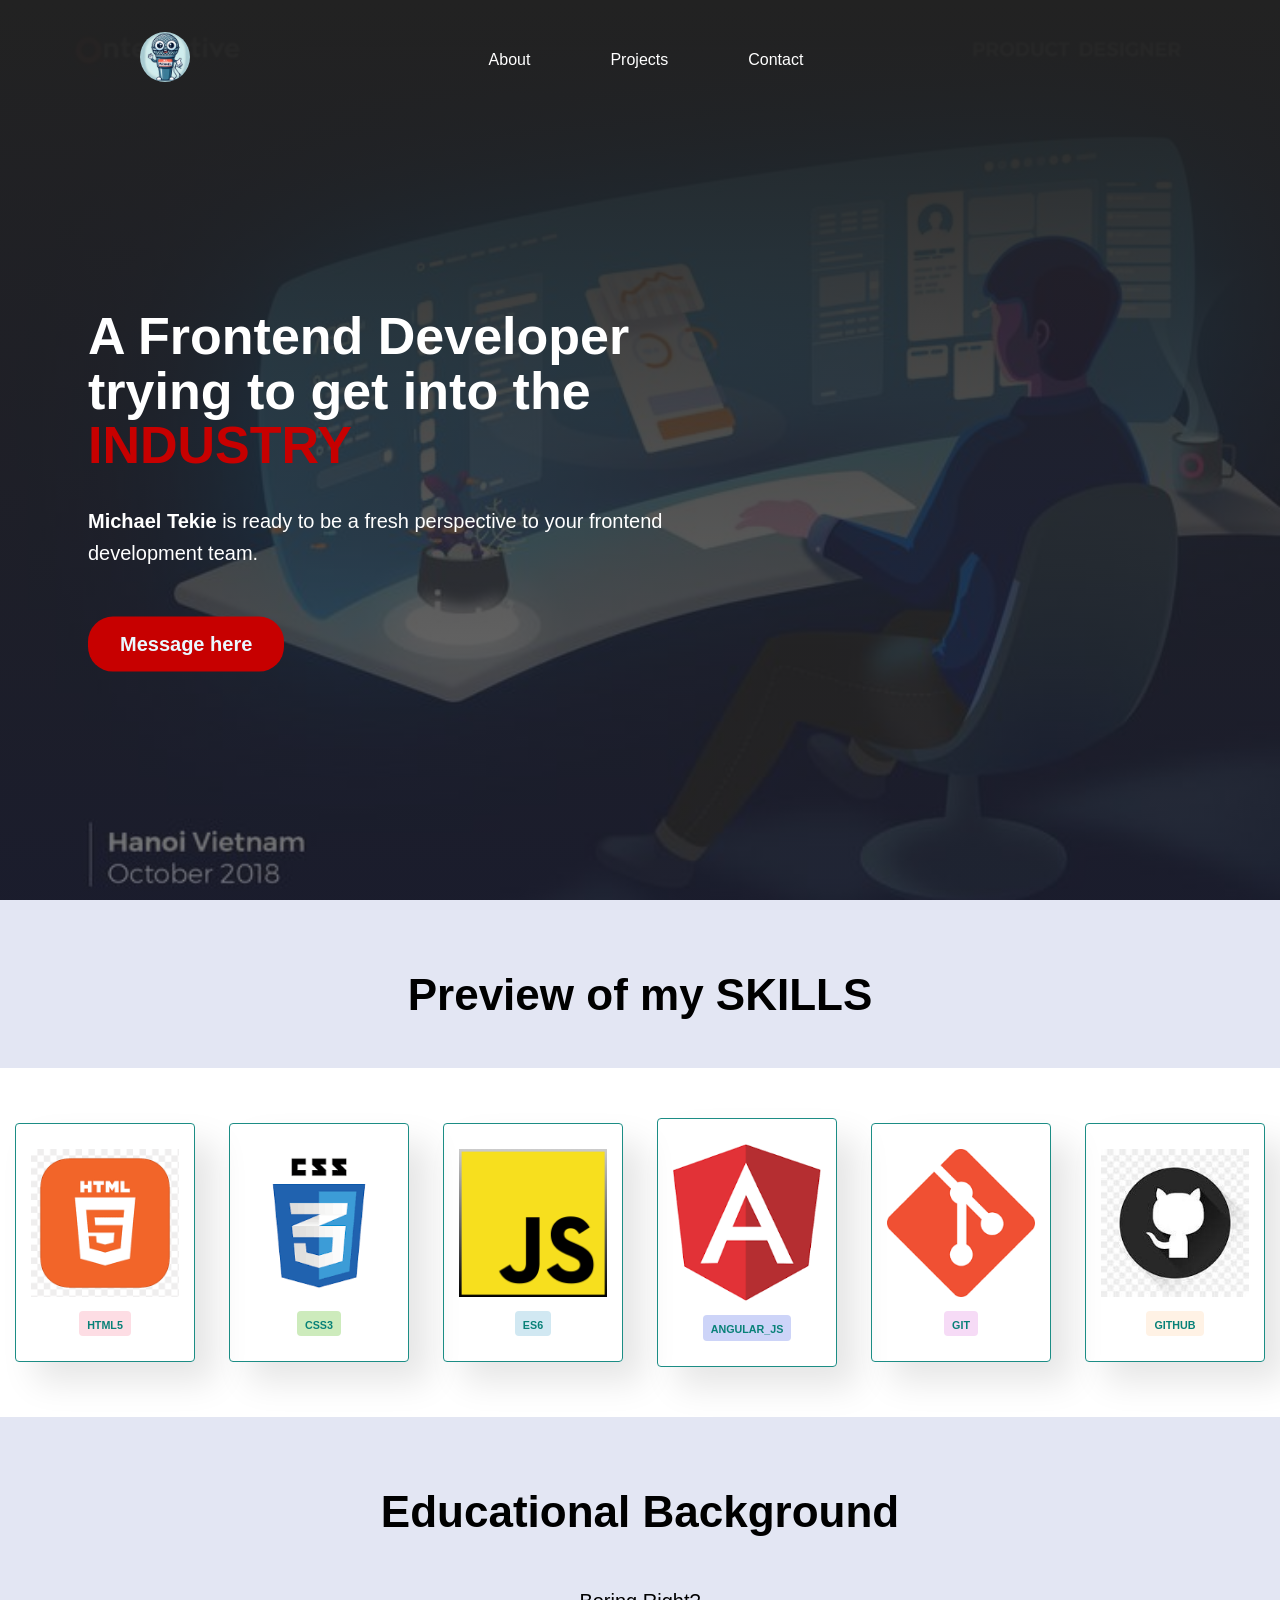
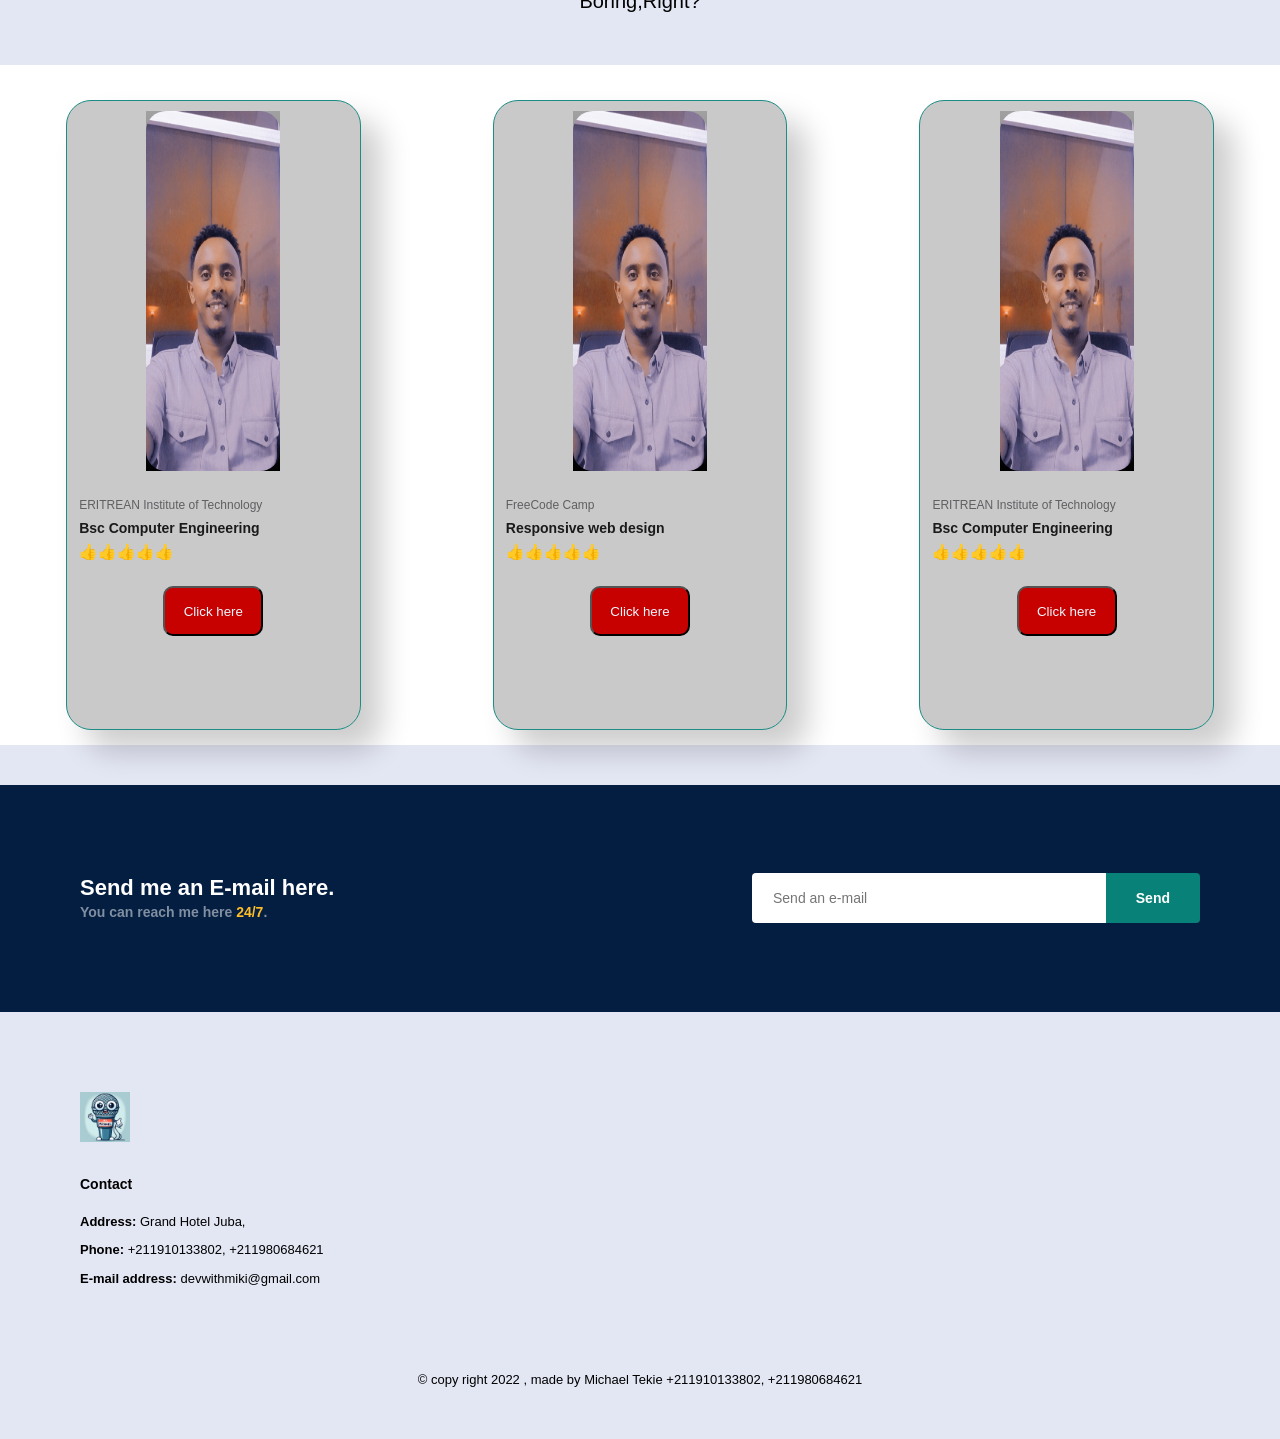
==== commit 9a380b4b: "footer" ====
--- a/site/index.html
+++ b/site/index.html
@@ -172,11 +172,14 @@
         <img src="images/My logo.jpeg" class="mylogo" alt="">
         <h4>Contact</h4>
         <p><strong>Address: </strong> Grand Hotel Juba,  </p>
-        <p><strong><span class="material-symbols-outlined">
-          call
-          </span>Phone: </strong> +211910133802, +211980684621</p>
+        <p><strong> Phone: </strong> +211910133802, +211980684621</p>
         <p><Strong>E-mail address: </Strong>  devwithmiki@gmail.com</p>
+      
+        
       </div>
+      <div class="copyright">
+        <p>© copy right 2022 , made by Michael Tekie +211910133802, +211980684621</p>
+     </div>
     </footer>
   </body>
   </html>
--- a/site/index.css
+++ b/site/index.css
@@ -495,4 +495,36 @@
 #newsletter .normal {
     border-top-left-radius: 0;
     border-bottom-left-radius: 0;
-}+}
+
+
+             /* Footer */
+
+
+footer {
+    padding: 40px 80px;
+}
+
+
+footer .mylogo {
+    margin-bottom: 30px;
+    width: 50px;
+    height: 50px;
+}
+
+
+footer h4{
+    font-size:14px ;
+    padding-bottom: 20px;
+}
+
+footer p{
+    font-size:13px ;
+    margin:0 0 8px 0;
+}
+
+footer  .copyright {
+    width: 100%;
+    text-align: center;
+    margin-top: 80px;
+}
